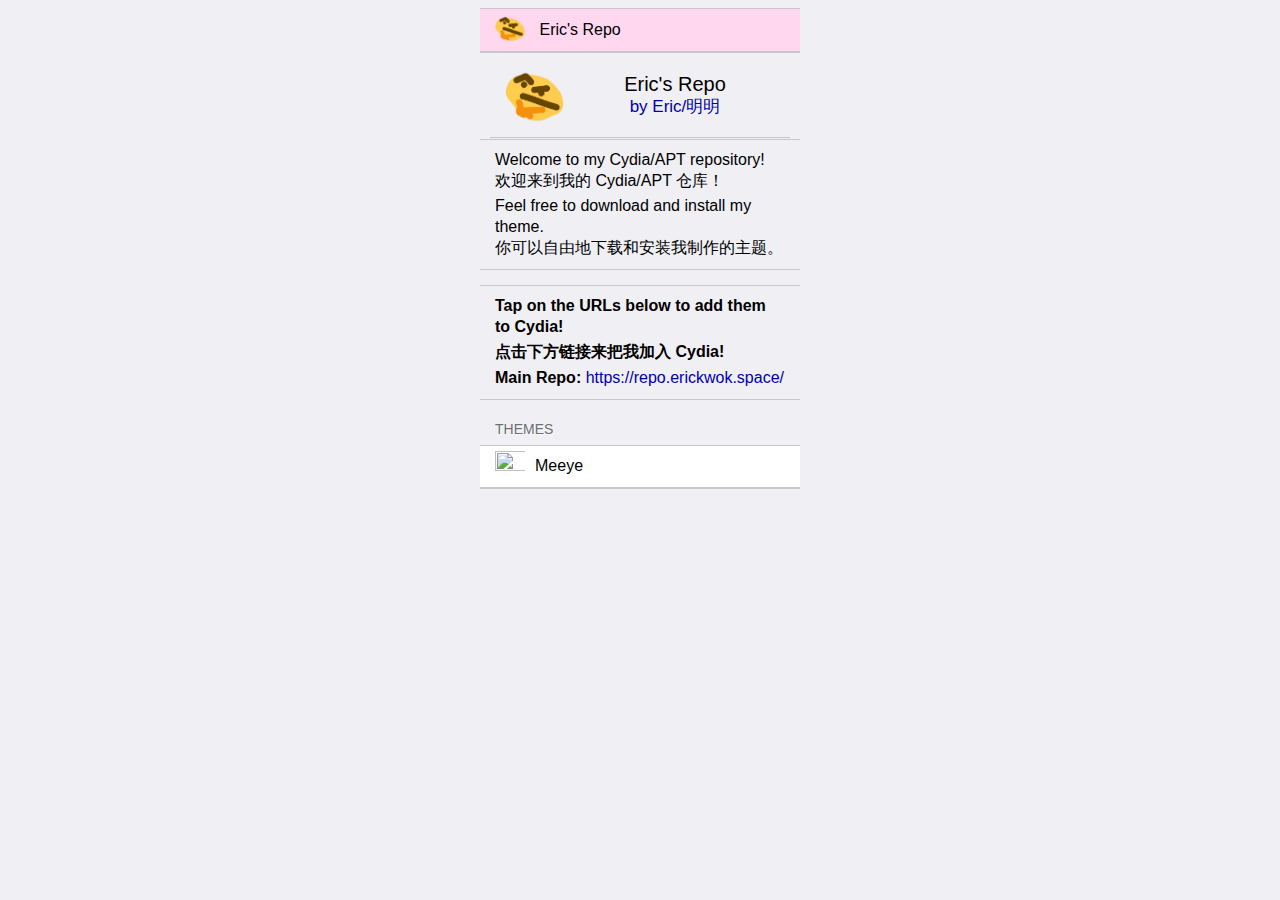
==== index.html @ aae2ced3 "Initial Commit" ====
<!DOCTYPE html>
<html lang="en">
	<head>
		<meta charset="utf-8">
		<title>Home :: Eric's Repo</title>
		<base target="_top">
		<link href="css/jonyive.css" rel="stylesheet">
		<meta name="viewport" content="width=device-width, minimum-scale=1.0, maximum-scale=1.0, user-scalable=no">
		<link rel="shortcut icon" href="CydiaIcon.png">
	</head>
	<body class="iOS">
		<panel>
			<fieldset style="background-color: #FFD8F0">
				<a href="?">
					<img class="icon" src="CydiaIcon.png">
					<div>
						<label>Eric's Repo</label>
					</div>
				</a>
			</fieldset>
		<panel>
		<fieldset style="background-color: transparent; border: none; margin: -4px 10px -14px 10px">
			<div>
				<div style="float: right; margin-top: 7px; text-align: center; width: 200px">
					<span style="font-size: 20px" id="welcome">Eric's Repo</span><br/>
					<span style="font-size: 17px" id="by"><a class="panel" href="https://blog.erickwok.space">by Eric/明明</a></span>
				</div>
				<img src="CydiaIcon.png" style="vertical-align: middle" width="59" height="60"/>
			</div>
		</fieldset>
		<block>
			<p>Welcome to my Cydia/APT repository!<br>欢迎来到我的 Cydia/APT 仓库！</p>
			<p>Feel free to download and install my theme.<br>你可以自由地下载和安装我制作的主题。</p>
		</block>
		<block>
			<p><strong>Tap on the URLs below to add them to Cydia!</strong></p>
		<p><strong>点击下方链接来把我加入 Cydia!</strong></p>
			<p><strong>Main Repo:</strong> <a href="cydia://url/https://cydia.saurik.com/api/share#?source=https://repo.erickwok.space/">https://repo.erickwok.space/</a></p>
		</block>
		</fieldset>
		<label>Themes</label>
		<fieldset>
			<a href="depictions/?p=space.erickwok.meeye">
				<img class="icon" src="depictions/space.erickwok.meeye/meeye.png" width="58" height="58"><div>
				<label>Meeye</label>
			</div></a>
		</fieldset>
	</body>
</html>
---- css/jonyive.css ----
/* jony ive, now unapologetically CSS-ified */

* {
	border: 0;
	-webkit-border-radius: 0;
	-moz-border-radius: 0;
	-ms-border-radius: 0;
	-o-border-radius: 0;
	font-family: inherit;
	font-size: 100%;
	font-style: inherit;
	font-weight: inherit;
	line-height: inherit;
	margin: 0;
	outline: 0;
	padding: 0;
	text-decoration: none;
	vertical-align: baseline;
}

body {
	font-family: -apple-system-font, 'Helvetica Neue', Helvetica, Arial;
	line-height: 1.3em;
	width: 100%;
	max-width: 320px;
	margin: 0 auto;
	padding: 0;
	background: #efeff4;
}

sup {
	font-size: smaller;
	margin-top: -6px;
	position: relative;
	top: -6px;
}

a {
	color: #0000aa;
	text-underline-style: dotted;
}

strong {
	font-weight: bold;
}

p {
	margin: 5px 0;
}

em {
	font-style: italic;
}

ul {
	margin: 0 15px;
	list-style-type: square;
}

h1, h2, h3, h4, h5, h6 {
	font-weight: bold;
	text-align: center;
}

h1 {
	font-size: 120%;
}

h2 {
	font-size: 110%;
}

panel {
	display: block;
	margin: 0, auto
}

block {
	background-color: transparent;
	display: block;
	margin: 15px 0;
	padding: 5px 15px;
}

block, fieldset {
	border-top: 1px solid #c8c7cc;
}

fieldset {
	background-color: #fff;
	margin: 8px 0;
}

hr, block, fieldset, fieldset > a, fieldset > div, fieldset > textarea {
	border-bottom: 1px solid #c8c7cc;

}

@media (-webkit-min-device-pixel-ratio:  2),  (min-resolution:  192dpi)  {
	block, fieldset {
		border-top: 0.5px solid #c8c7cc;
	}
	hr, block, fieldset, fieldset > a, fieldset > div, fieldset > textarea {
		border-bottom: 0.5px solid #c8c7cc;
	}
}

fieldset > a: last-child, fieldset > div: last-child, fieldset > textarea: last-child {
	border-bottom: 0;
}

fieldset > a, fieldset > div, fieldset > textarea {
	padding: 10px 15px;
}

img.icon {
	height: auto;
	max-height: 30px;
	max-width: 30px;
}

fieldset > a > img.icon {
	margin: -5px 10px -9px 0px;
}

fieldset > a {
	color: inherit;
	display: block;
}

fieldset > a {
	background-repeat: no-repeat;
	background-size: 22px 12px;
	background-position: right center;
}

fieldset > div > div, fieldset > a > div {
	display: inline-block;
}

panel > img {
	display: block;
	height: auto;
	width: 90%;
}

fieldset.footer, fieldset.header {
	background-color: transparent;
	border: none;
	padding: 0;
}

fieldset.footer {
	text-align: center;
}

fieldset.header {
	width: 300px;
	margin: 0 auto;
	margin-bottom: -10px;
}

panel > label, fieldset.footer label, fieldset.header label {
	color: #404c64;
	text-shadow: rgba(255, 255, 255, 0.75) 1px 1px 0;
}

panel > label {
	display: block;
	position: relative;
	top: 4px;
	margin: 9px 15px;
	color: #6d6d72;
	text-transform: uppercase;
	font-size: 14px;
}

body.cydia {
	background: none!important;
}

input[type="text"], input[type="password"] {
	-webkit-appearance: none;
	border: 1px solid #aaaaaa;
	height: 23px;
	padding: 0 10px;
	width: 240px;
}

.success, .failure {
	width: 100%;
	font-weight: bold;
	text-align: center;
}

.success {
	color: #00aa00;
}

.failure {
color: #bb0000;
}
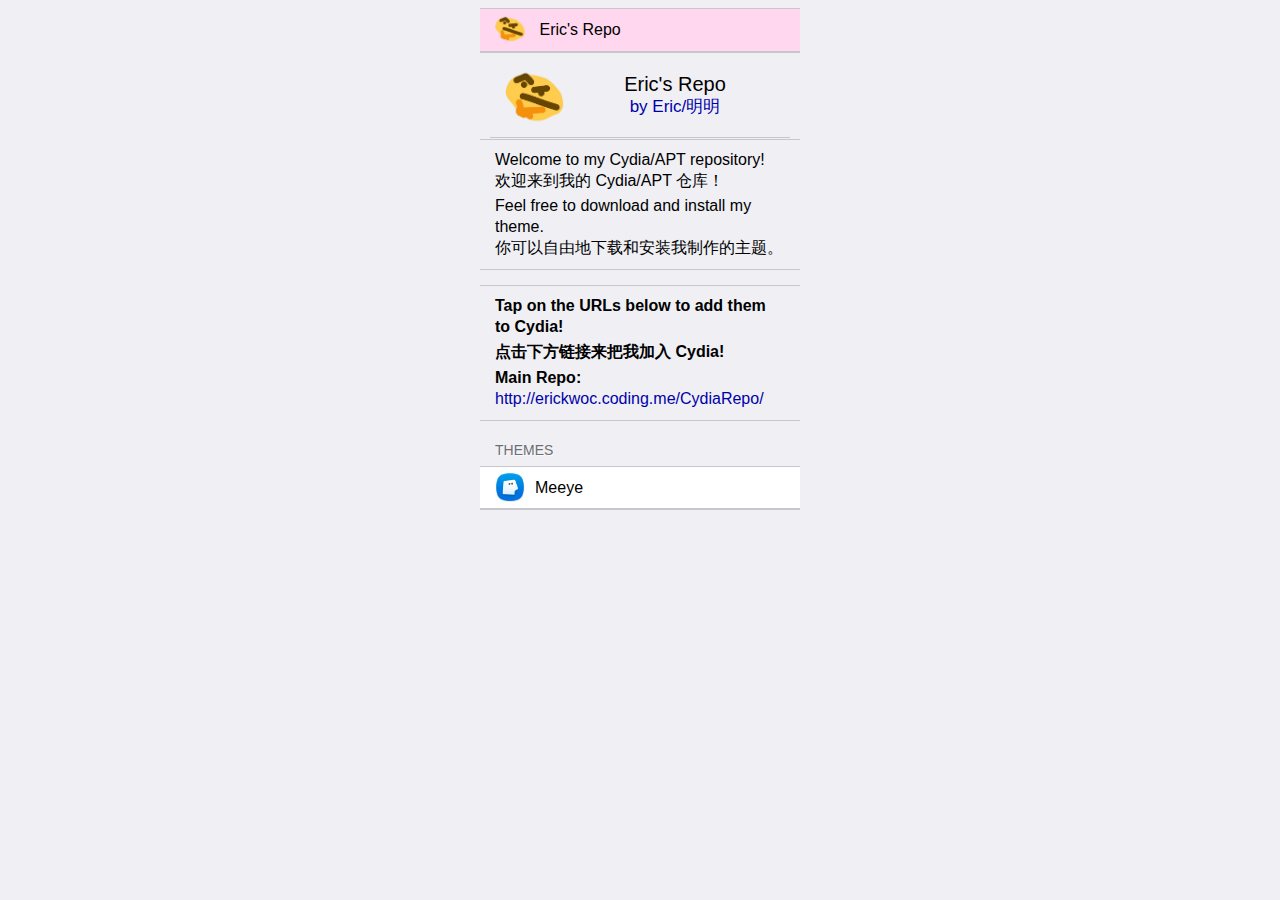
==== commit 57fd6573: "fix index.html" ====
--- a/index.html
+++ b/index.html
@@ -35,13 +35,13 @@
 		<block>
 			<p><strong>Tap on the URLs below to add them to Cydia!</strong></p>
 		<p><strong>点击下方链接来把我加入 Cydia!</strong></p>
-			<p><strong>Main Repo:</strong> <a href="cydia://url/https://cydia.saurik.com/api/share#?source=https://repo.erickwok.space/">https://repo.erickwok.space/</a></p>
+			<p><strong>Main Repo:</strong> <a href="cydia://url/https://cydia.saurik.com/api/share#?source=http://erickwoc.coding.me/CydiaRepo/">http://erickwoc.coding.me/CydiaRepo/</a></p>
 		</block>
 		</fieldset>
 		<label>Themes</label>
 		<fieldset>
-			<a href="depictions/?p=space.erickwok.meeye">
-				<img class="icon" src="depictions/space.erickwok.meeye/meeye.png" width="58" height="58"><div>
+			<a href="depictions/?p=com.yeyebbc.meeye">
+				<img class="icon" src="depictions/com.yeyebbc.meeye/meeye.png" width="58" height="58"><div>
 				<label>Meeye</label>
 			</div></a>
 		</fieldset>
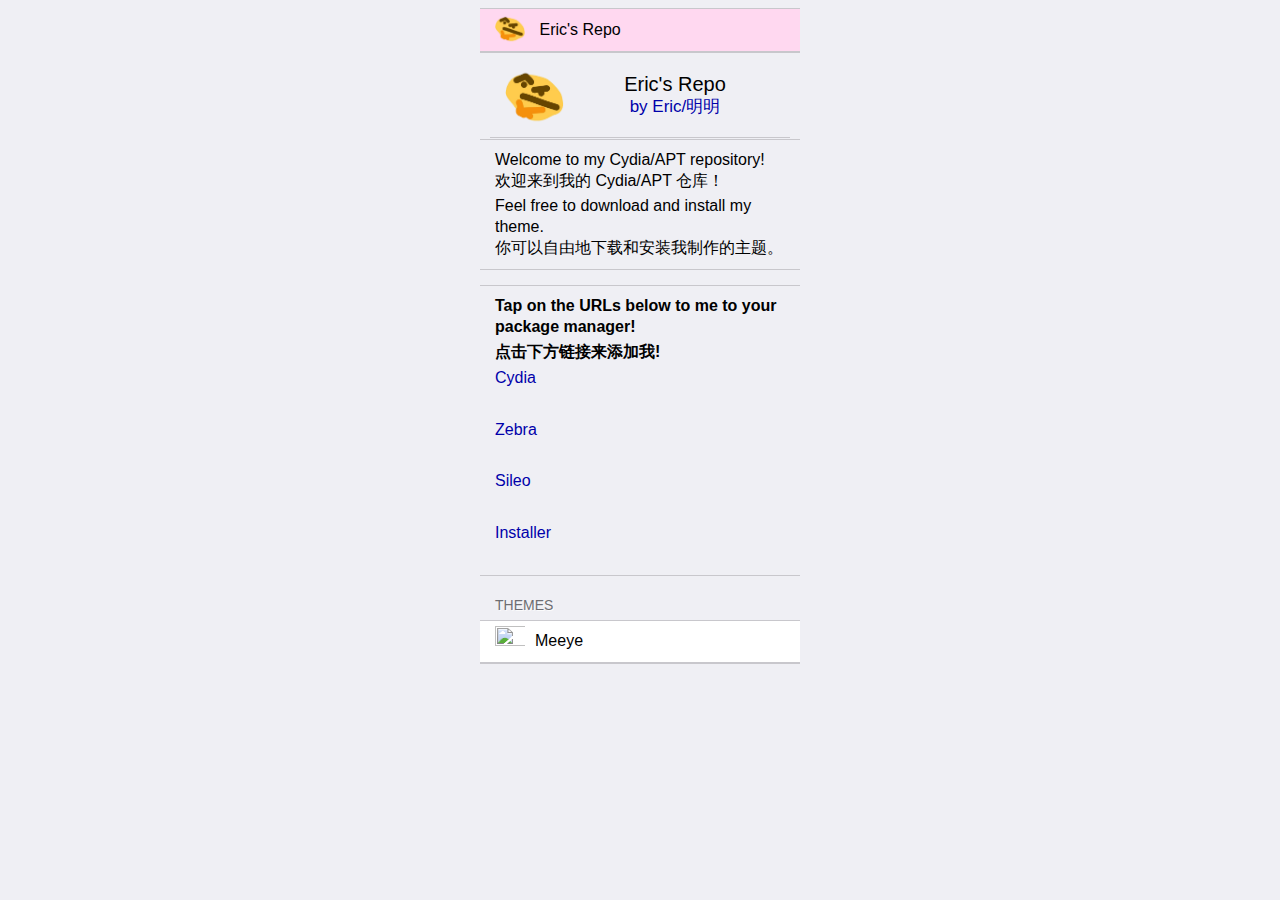
==== commit 05c35ded: "update" ====
--- a/index.html
+++ b/index.html
@@ -1,49 +1,52 @@
 <!DOCTYPE html>
 <html lang="en">
-	<head>
-		<meta charset="utf-8">
-		<title>Home :: Eric's Repo</title>
-		<base target="_top">
-		<link href="css/jonyive.css" rel="stylesheet">
-		<meta name="viewport" content="width=device-width, minimum-scale=1.0, maximum-scale=1.0, user-scalable=no">
-		<link rel="shortcut icon" href="CydiaIcon.png">
-	</head>
-	<body class="iOS">
-		<panel>
-			<fieldset style="background-color: #FFD8F0">
-				<a href="?">
-					<img class="icon" src="CydiaIcon.png">
-					<div>
-						<label>Eric's Repo</label>
-					</div>
-				</a>
-			</fieldset>
-		<panel>
-		<fieldset style="background-color: transparent; border: none; margin: -4px 10px -14px 10px">
-			<div>
-				<div style="float: right; margin-top: 7px; text-align: center; width: 200px">
-					<span style="font-size: 20px" id="welcome">Eric's Repo</span><br/>
-					<span style="font-size: 17px" id="by"><a class="panel" href="https://blog.erickwok.space">by Eric/明明</a></span>
-				</div>
-				<img src="CydiaIcon.png" style="vertical-align: middle" width="59" height="60"/>
-			</div>
-		</fieldset>
-		<block>
-			<p>Welcome to my Cydia/APT repository!<br>欢迎来到我的 Cydia/APT 仓库！</p>
-			<p>Feel free to download and install my theme.<br>你可以自由地下载和安装我制作的主题。</p>
-		</block>
-		<block>
-			<p><strong>Tap on the URLs below to add them to Cydia!</strong></p>
-		<p><strong>点击下方链接来把我加入 Cydia!</strong></p>
-			<p><strong>Main Repo:</strong> <a href="cydia://url/https://cydia.saurik.com/api/share#?source=http://erickwoc.coding.me/CydiaRepo/">http://erickwoc.coding.me/CydiaRepo/</a></p>
-		</block>
-		</fieldset>
-		<label>Themes</label>
-		<fieldset>
-			<a href="depictions/?p=com.yeyebbc.meeye">
-				<img class="icon" src="depictions/com.yeyebbc.meeye/meeye.png" width="58" height="58"><div>
-				<label>Meeye</label>
-			</div></a>
-		</fieldset>
-	</body>
+    <head>
+        <meta charset="utf-8">
+        <title>Home :: Eric's Repo</title>
+        <base target="_top">
+        <link href="css/jonyive.css" rel="stylesheet">
+        <meta name="viewport" content="width=device-width, minimum-scale=1.0, maximum-scale=1.0, user-scalable=no">
+        <link rel="shortcut icon" href="CydiaIcon.png">
+    </head>
+    <body class="iOS">
+        <panel>
+            <fieldset style="background-color: #FFD8F0">
+                <a href="?">
+                    <img class="icon" src="CydiaIcon.png">
+                    <div>
+                        <label>Eric's Repo</label>
+                    </div>
+                </a>
+            </fieldset>
+        <panel>
+        <fieldset style="background-color: transparent; border: none; margin: -4px 10px -14px 10px">
+            <div>
+                <div style="float: right; margin-top: 7px; text-align: center; width: 200px">
+                    <span style="font-size: 20px" id="welcome">Eric's Repo</span><br/>
+                    <span style="font-size: 17px" id="by"><a class="panel" href="https://github.com/the-eric-kwok">by Eric/明明</a></span>
+                </div>
+                <img src="CydiaIcon.png" style="vertical-align: middle" width="59" height="60"/>
+            </div>
+        </fieldset>
+        <block>
+            <p>Welcome to my Cydia/APT repository!<br>欢迎来到我的 Cydia/APT 仓库！</p>
+            <p>Feel free to download and install my theme.<br>你可以自由地下载和安装我制作的主题。</p>
+        </block>
+        <block>
+            <p><strong>Tap on the URLs below to me to your package manager!</strong></p>
+            <p><strong>点击下方链接来添加我!</strong></p>
+            <p><a href="cydia://url/https://cydia.saurik.com/api/share#?source=https://the-eric-kwok.github.io/CydiaRepo/">Cydia</a></p><br>
+            <p><a href="zbra://sources/add/https://the-eric-kwok.github.io/CydiaRepo/">Zebra</a></p><br>
+            <p><a href="sileo://source/https://the-eric-kwok.github.io/CydiaRepo/">Sileo</a></p><br>
+            <p><a href="installer://add/repo=https://the-eric-kwok.github.io/CydiaRepo/">Installer</a></p><br>
+        </block>
+        </fieldset>
+        <label>Themes</label>
+        <fieldset>
+            <a href="depictions/?p=com.yeyebbc.meeye">
+                <img class="icon" src="depictions/com.yeyebbc.meeye/meeye.png" width="58" height="58"><div>
+                <label>Meeye</label>
+            </div></a>
+        </fieldset>
+    </body>
 </html>
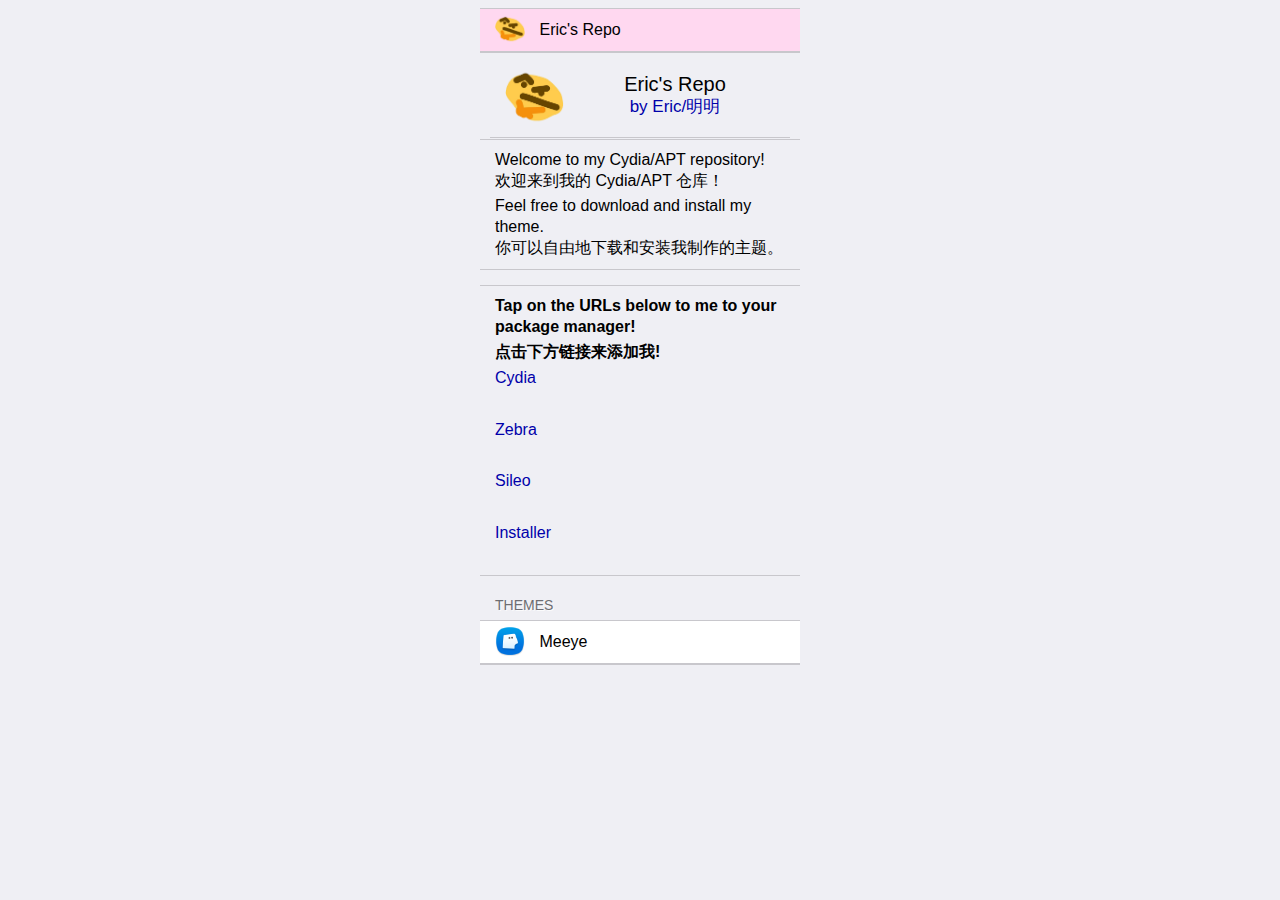
==== commit 73f6f2f0: "update" ====
--- a/index.html
+++ b/index.html
@@ -1,52 +1,60 @@
 <!DOCTYPE html>
 <html lang="en">
-    <head>
-        <meta charset="utf-8">
-        <title>Home :: Eric's Repo</title>
-        <base target="_top">
-        <link href="css/jonyive.css" rel="stylesheet">
-        <meta name="viewport" content="width=device-width, minimum-scale=1.0, maximum-scale=1.0, user-scalable=no">
-        <link rel="shortcut icon" href="CydiaIcon.png">
-    </head>
-    <body class="iOS">
+
+<head>
+    <meta charset="utf-8">
+    <title>Home :: Eric's Repo</title>
+    <base target="_top">
+    <link href="css/jonyive.css" rel="stylesheet">
+    <meta name="viewport" content="width=device-width, minimum-scale=1.0, maximum-scale=1.0, user-scalable=no">
+    <link rel="shortcut icon" href="CydiaIcon.png">
+</head>
+
+<body class="iOS">
+    <panel>
+        <fieldset style="background-color: #FFD8F0">
+            <a href="?">
+                <img class="icon" src="CydiaIcon.png">
+                <div>
+                    <label>Eric's Repo</label>
+                </div>
+            </a>
+        </fieldset>
         <panel>
-            <fieldset style="background-color: #FFD8F0">
-                <a href="?">
-                    <img class="icon" src="CydiaIcon.png">
+            <fieldset style="background-color: transparent; border: none; margin: -4px 10px -14px 10px">
+                <div>
+                    <div style="float: right; margin-top: 7px; text-align: center; width: 200px">
+                        <span style="font-size: 20px" id="welcome">Eric's Repo</span><br />
+                        <span style="font-size: 17px" id="by"><a class="panel"
+                                href="https://github.com/the-eric-kwok">by Eric/明明</a></span>
+                    </div>
+                    <img src="CydiaIcon.png" style="vertical-align: middle" width="59" height="60" />
+                </div>
+            </fieldset>
+            <block>
+                <p>Welcome to my Cydia/APT repository!<br>欢迎来到我的 Cydia/APT 仓库！</p>
+                <p>Feel free to download and install my theme.<br>你可以自由地下载和安装我制作的主题。</p>
+            </block>
+            <block>
+                <p><strong>Tap on the URLs below to me to your package manager!</strong></p>
+                <p><strong>点击下方链接来添加我!</strong></p>
+                <p><a
+                        href="cydia://url/https://cydia.saurik.com/api/share#?source=https://the-eric-kwok.github.io/CydiaRepo/">Cydia</a>
+                </p><br>
+                <p><a href="zbra://sources/add/https://the-eric-kwok.github.io/CydiaRepo/">Zebra</a></p><br>
+                <p><a href="sileo://source/https://the-eric-kwok.github.io/CydiaRepo/">Sileo</a></p><br>
+                <p><a href="installer://add/repo=https://the-eric-kwok.github.io/CydiaRepo/">Installer</a></p><br>
+            </block>
+            </fieldset>
+            <label>Themes</label>
+            <fieldset>
+                <a href="files/index.html?p=com.yeyebbc.meeye">
+                    <img class="icon" src="files/com.yeyebbc.meeye/meeye.png" width="58" height="58">
                     <div>
-                        <label>Eric's Repo</label>
+                        <label>Meeye</label>
                     </div>
                 </a>
             </fieldset>
-        <panel>
-        <fieldset style="background-color: transparent; border: none; margin: -4px 10px -14px 10px">
-            <div>
-                <div style="float: right; margin-top: 7px; text-align: center; width: 200px">
-                    <span style="font-size: 20px" id="welcome">Eric's Repo</span><br/>
-                    <span style="font-size: 17px" id="by"><a class="panel" href="https://github.com/the-eric-kwok">by Eric/明明</a></span>
-                </div>
-                <img src="CydiaIcon.png" style="vertical-align: middle" width="59" height="60"/>
-            </div>
-        </fieldset>
-        <block>
-            <p>Welcome to my Cydia/APT repository!<br>欢迎来到我的 Cydia/APT 仓库！</p>
-            <p>Feel free to download and install my theme.<br>你可以自由地下载和安装我制作的主题。</p>
-        </block>
-        <block>
-            <p><strong>Tap on the URLs below to me to your package manager!</strong></p>
-            <p><strong>点击下方链接来添加我!</strong></p>
-            <p><a href="cydia://url/https://cydia.saurik.com/api/share#?source=https://the-eric-kwok.github.io/CydiaRepo/">Cydia</a></p><br>
-            <p><a href="zbra://sources/add/https://the-eric-kwok.github.io/CydiaRepo/">Zebra</a></p><br>
-            <p><a href="sileo://source/https://the-eric-kwok.github.io/CydiaRepo/">Sileo</a></p><br>
-            <p><a href="installer://add/repo=https://the-eric-kwok.github.io/CydiaRepo/">Installer</a></p><br>
-        </block>
-        </fieldset>
-        <label>Themes</label>
-        <fieldset>
-            <a href="depictions/?p=com.yeyebbc.meeye">
-                <img class="icon" src="depictions/com.yeyebbc.meeye/meeye.png" width="58" height="58"><div>
-                <label>Meeye</label>
-            </div></a>
-        </fieldset>
-    </body>
-</html>
+</body>
+
+</html>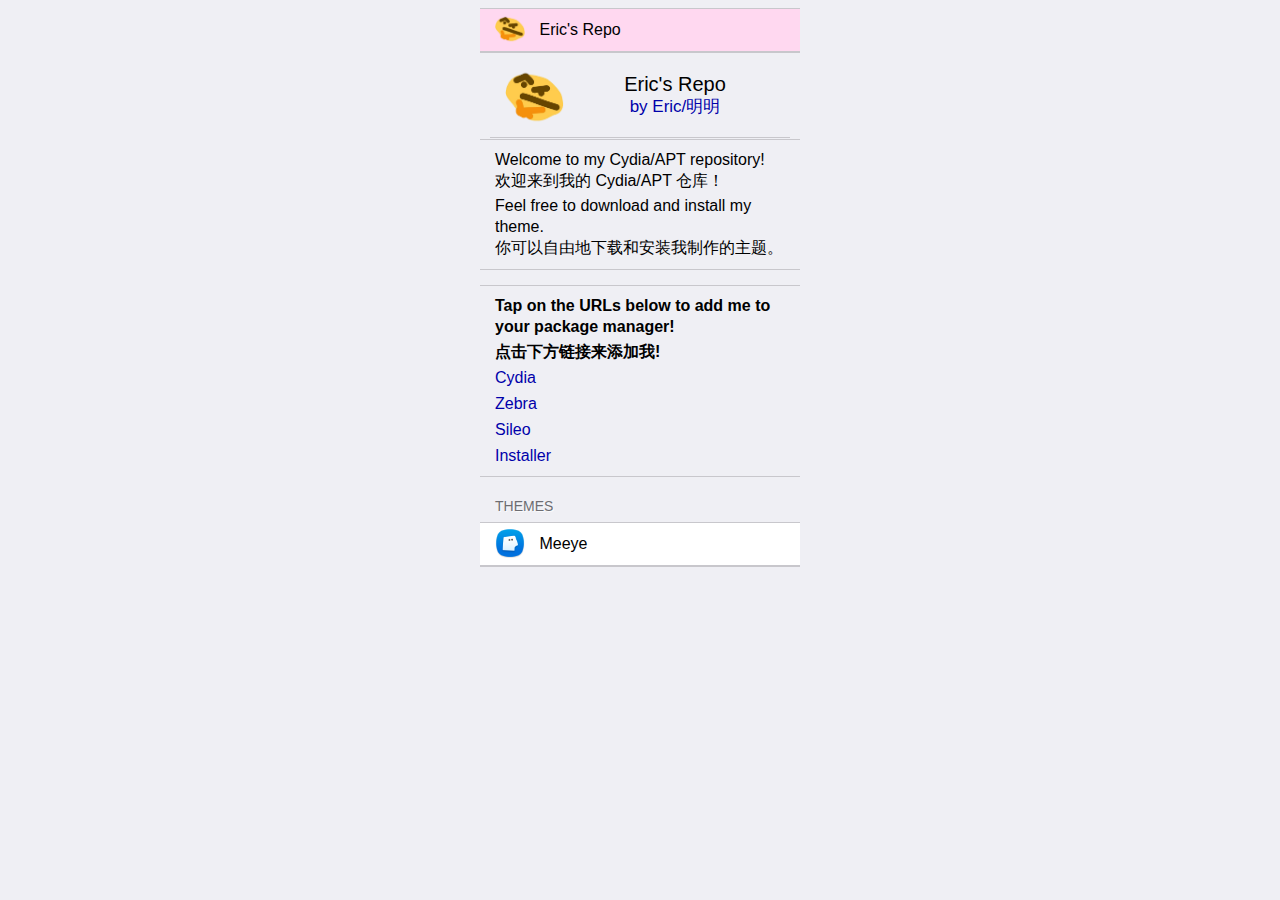
==== commit f9059ac9: "update index.html" ====
--- a/index.html
+++ b/index.html
@@ -36,14 +36,14 @@
                 <p>Feel free to download and install my theme.<br>你可以自由地下载和安装我制作的主题。</p>
             </block>
             <block>
-                <p><strong>Tap on the URLs below to me to your package manager!</strong></p>
+                <p><strong>Tap on the URLs below to add me to your package manager!</strong></p>
                 <p><strong>点击下方链接来添加我!</strong></p>
                 <p><a
                         href="cydia://url/https://cydia.saurik.com/api/share#?source=https://the-eric-kwok.github.io/CydiaRepo/">Cydia</a>
-                </p><br>
-                <p><a href="zbra://sources/add/https://the-eric-kwok.github.io/CydiaRepo/">Zebra</a></p><br>
-                <p><a href="sileo://source/https://the-eric-kwok.github.io/CydiaRepo/">Sileo</a></p><br>
-                <p><a href="installer://add/repo=https://the-eric-kwok.github.io/CydiaRepo/">Installer</a></p><br>
+                </p>
+                <p><a href="zbra://sources/add/https://the-eric-kwok.github.io/CydiaRepo/">Zebra</a></p>
+                <p><a href="sileo://source/https://the-eric-kwok.github.io/CydiaRepo/">Sileo</a></p>
+                <p><a href="installer://add/repo=https://the-eric-kwok.github.io/CydiaRepo/">Installer</a></p>
             </block>
             </fieldset>
             <label>Themes</label>
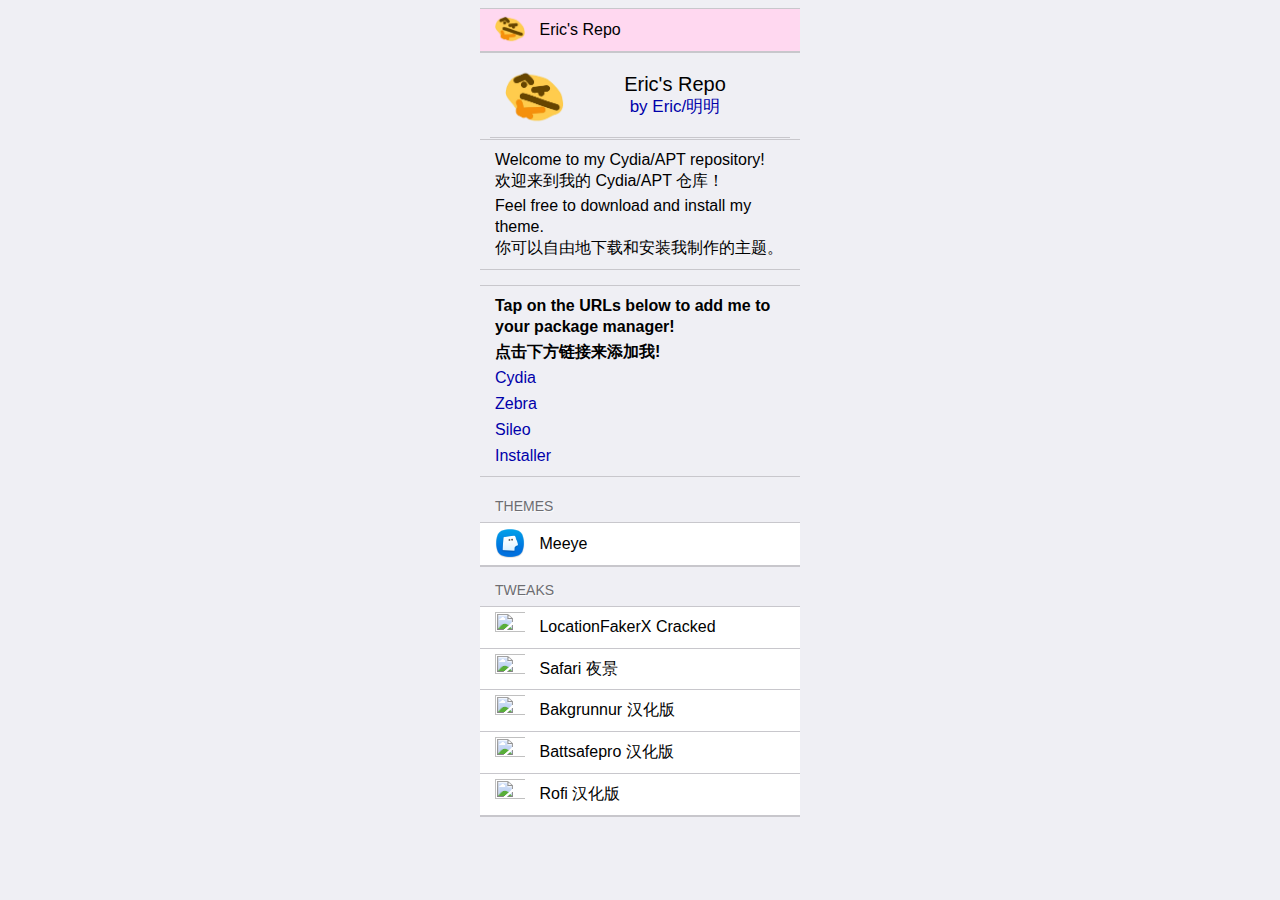
==== commit 26653130: "update" ====
--- a/index.html
+++ b/index.html
@@ -55,6 +55,43 @@
                     </div>
                 </a>
             </fieldset>
+            <label>Tweaks</label>
+            <fieldset>
+                <a href="files/index.html?p=com.the-eric-kwok.LocationFakerX">
+                    <img class="icon" src="files/com.the-eric-kwok.LocationFakerX/icon.png" width="58" height="58">
+                    <div>
+                        <label>LocationFakerX Cracked</label>
+                    </div>
+                </a>
+                <a href="files/index.html?p=com.the-eric-kwok.safari-yejing">
+                    <img class="icon" src="" width="58" height="58">
+                    <div>
+                        <label>Safari 夜景</label>
+                    </div>
+                </a>
+                <a href="files/index.html?p=com.udevs.bakgrunnur">
+                    <img class="icon"
+                        src="https://udevsharold.github.io/repo/depictions/com.udevs.bakgrunnur/icon/icon.png"
+                        width="58" height="58">
+                    <div>
+                        <label>Bakgrunnur 汉化版</label>
+                    </div>
+                </a>
+                <a href="files/index.html?p=com.udevs.battsafepro">
+                    <img class="icon"
+                        src="https://udevsharold.github.io/repo/depictions/com.udevs.battsafepro/icon/icon.png"
+                        width="58" height="58">
+                    <div>
+                        <label>Battsafepro 汉化版</label>
+                    </div>
+                </a>
+                <a href="files/index.html?p=com.kef.rofi">
+                    <img class="icon" src="https://chariz.com/cdn/icon/rofi/icon@3x.png" width="58" height="58">
+                    <div>
+                        <label>Rofi 汉化版</label>
+                    </div>
+                </a>
+            </fieldset>
 </body>
 
 </html>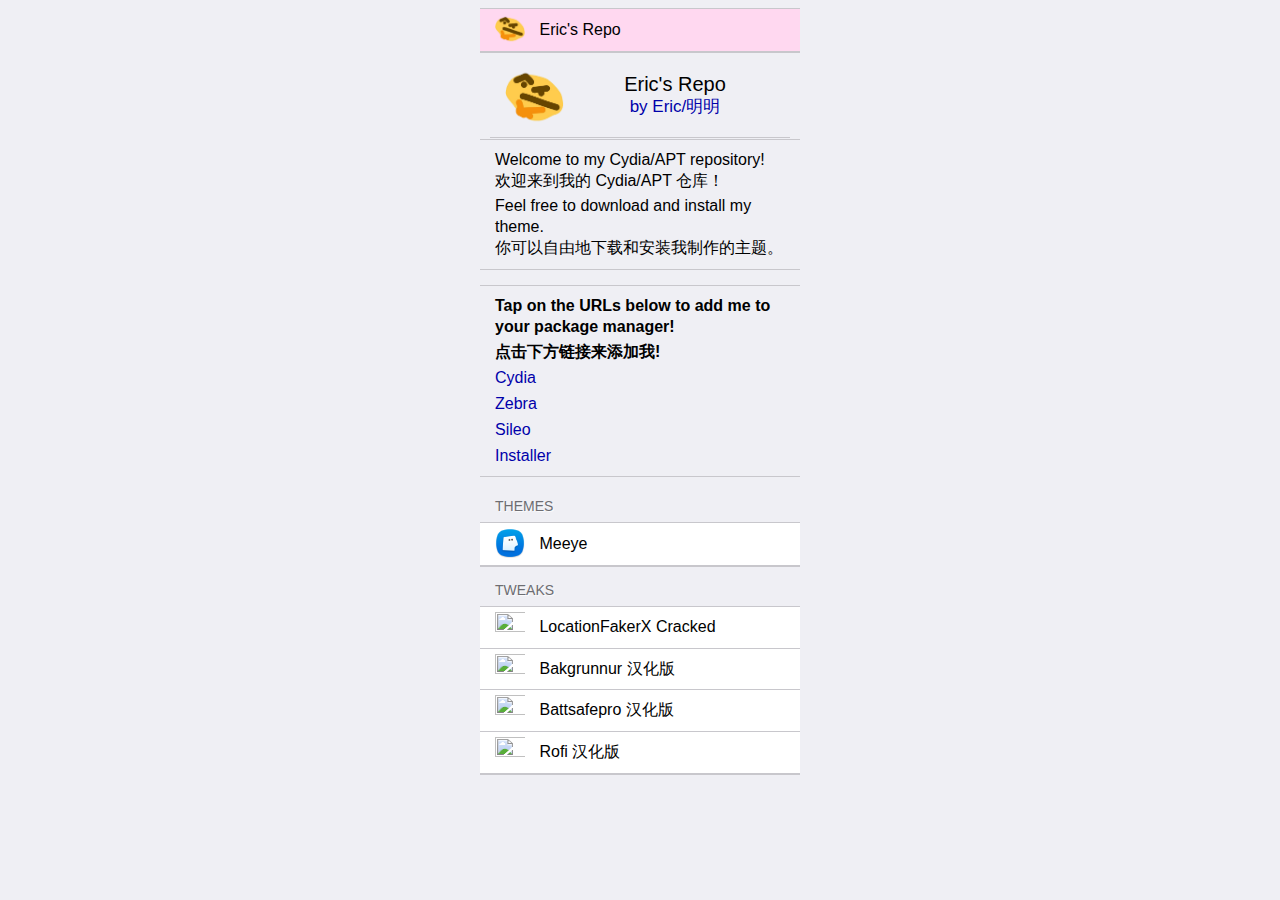
==== commit ff83a851: "update" ====
--- a/index.html
+++ b/index.html
@@ -63,12 +63,6 @@
                         <label>LocationFakerX Cracked</label>
                     </div>
                 </a>
-                <a href="files/index.html?p=com.the-eric-kwok.safari-yejing">
-                    <img class="icon" src="" width="58" height="58">
-                    <div>
-                        <label>Safari 夜景</label>
-                    </div>
-                </a>
                 <a href="files/index.html?p=com.udevs.bakgrunnur">
                     <img class="icon"
                         src="https://udevsharold.github.io/repo/depictions/com.udevs.bakgrunnur/icon/icon.png"
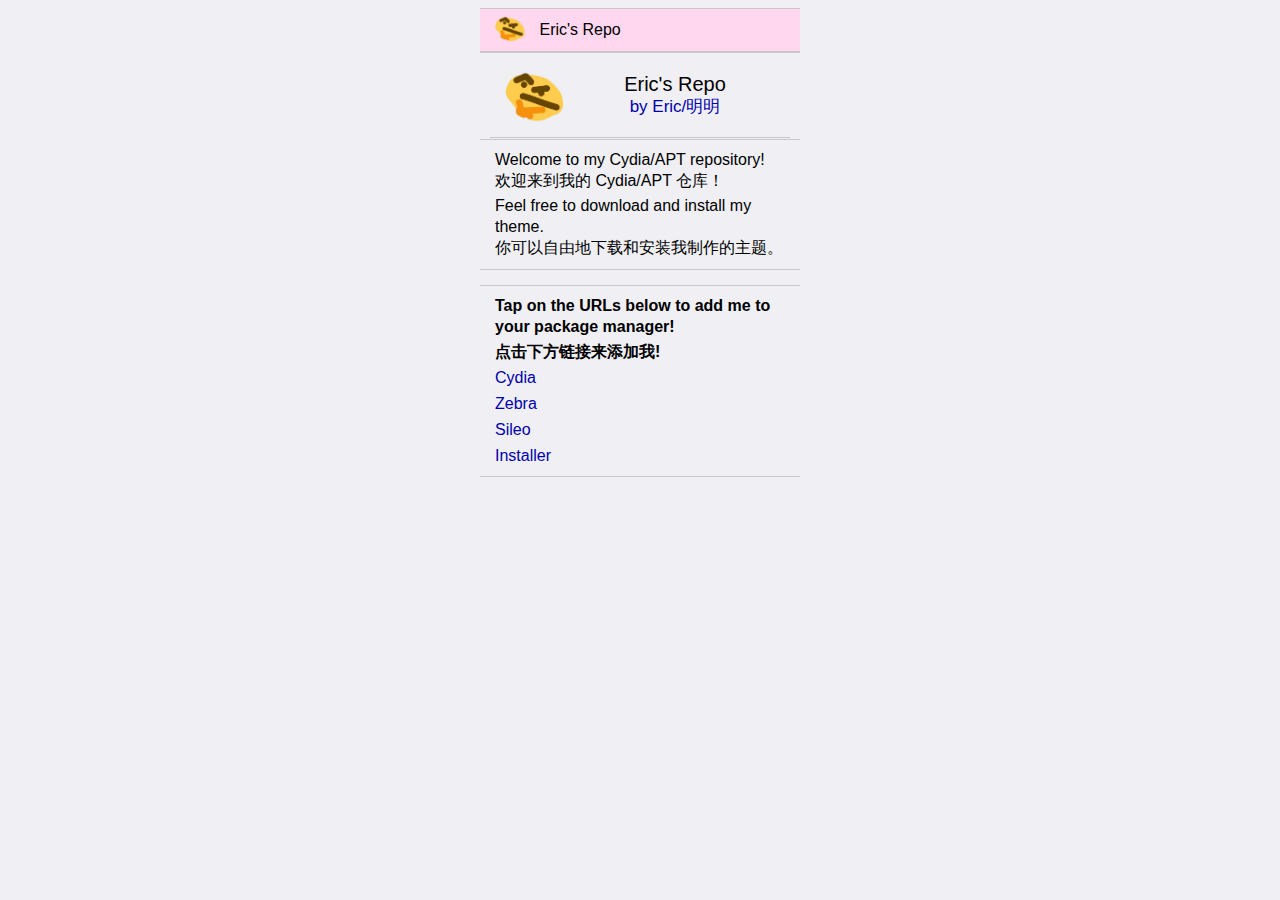
==== commit 352ef0b2: "update" ====
--- a/index.html
+++ b/index.html
@@ -46,46 +46,6 @@
                 <p><a href="installer://add/repo=https://the-eric-kwok.github.io/CydiaRepo/">Installer</a></p>
             </block>
             </fieldset>
-            <label>Themes</label>
-            <fieldset>
-                <a href="files/index.html?p=com.yeyebbc.meeye">
-                    <img class="icon" src="files/com.yeyebbc.meeye/meeye.png" width="58" height="58">
-                    <div>
-                        <label>Meeye</label>
-                    </div>
-                </a>
-            </fieldset>
-            <label>Tweaks</label>
-            <fieldset>
-                <a href="files/index.html?p=com.the-eric-kwok.LocationFakerX">
-                    <img class="icon" src="files/com.the-eric-kwok.LocationFakerX/icon.png" width="58" height="58">
-                    <div>
-                        <label>LocationFakerX Cracked</label>
-                    </div>
-                </a>
-                <a href="files/index.html?p=com.udevs.bakgrunnur">
-                    <img class="icon"
-                        src="https://udevsharold.github.io/repo/depictions/com.udevs.bakgrunnur/icon/icon.png"
-                        width="58" height="58">
-                    <div>
-                        <label>Bakgrunnur 汉化版</label>
-                    </div>
-                </a>
-                <a href="files/index.html?p=com.udevs.battsafepro">
-                    <img class="icon"
-                        src="https://udevsharold.github.io/repo/depictions/com.udevs.battsafepro/icon/icon.png"
-                        width="58" height="58">
-                    <div>
-                        <label>Battsafepro 汉化版</label>
-                    </div>
-                </a>
-                <a href="files/index.html?p=com.kef.rofi">
-                    <img class="icon" src="https://chariz.com/cdn/icon/rofi/icon@3x.png" width="58" height="58">
-                    <div>
-                        <label>Rofi 汉化版</label>
-                    </div>
-                </a>
-            </fieldset>
 </body>
 
-</html>+</html>
